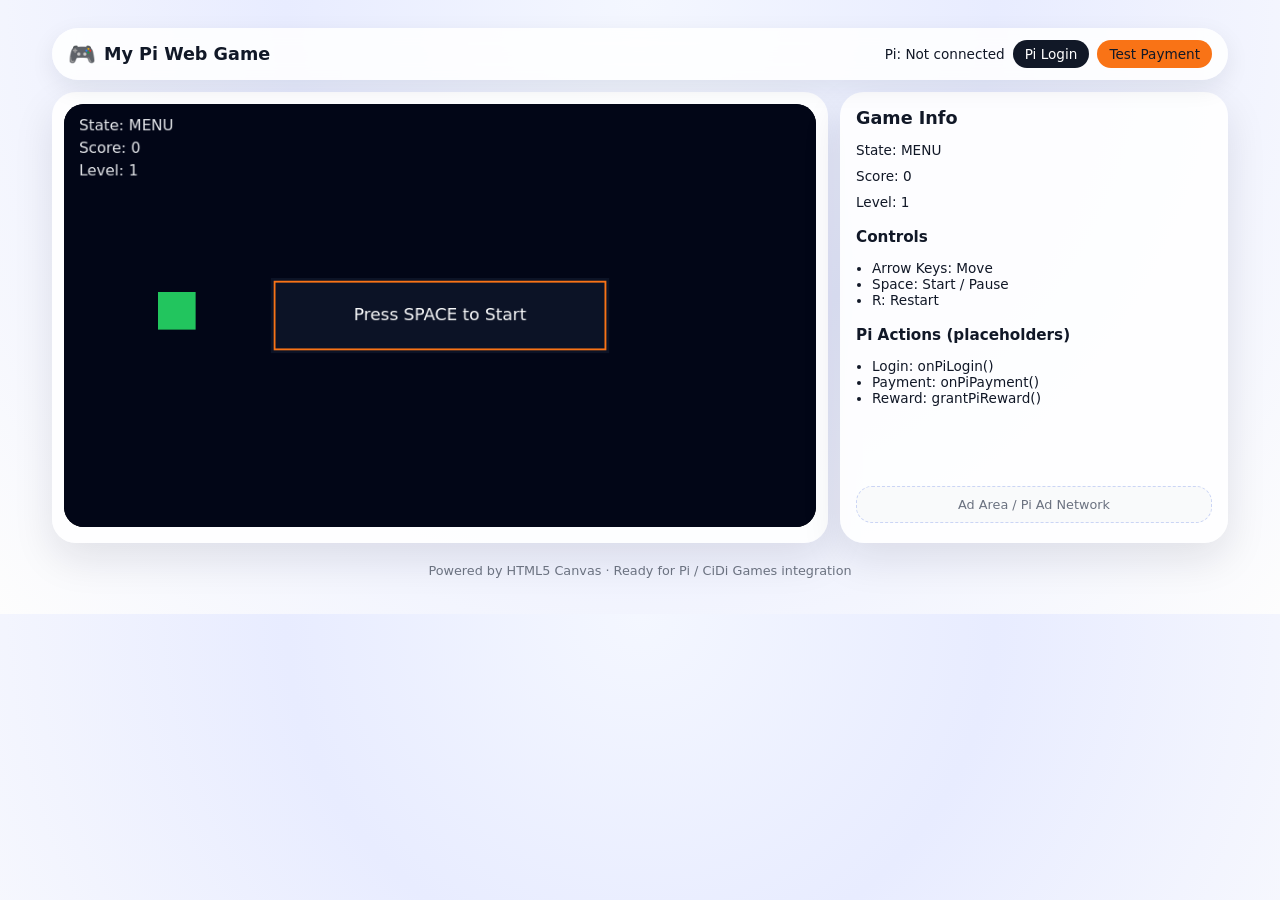
==== apps/pi_game01_bot/index.html @ 70c2bbf9 "65" ====
<!DOCTYPE html>
<html lang="en">
<head>
  <meta charset="UTF-8" />
  <title>Pi HTML5 Game Skeleton</title>
  <meta name="viewport" content="width=device-width, initial-scale=1.0" />
  <link rel="stylesheet" href="style.css" />
</head>
<body>
  <div id="app">
    <!-- Top bar: game title + Pi integration status -->
    <header class="top-bar">
      <div class="title">
        <span class="logo">🎮</span>
        <span>My Pi Web Game</span>
      </div>

      <div class="pi-panel">
        <!-- TODO: replace with real Pi login state -->
        <span id="pi-status">Pi: Not connected</span>
        <button id="btn-pi-login">Pi Login</button>
        <button id="btn-pi-payment">Test Payment</button>
      </div>
    </header>

    <!-- Main game area -->
    <main class="game-layout">
      <!-- Left: game canvas -->
      <section class="game-area">
        <canvas id="game-canvas" width="800" height="450"></canvas>
      </section>

      <!-- Right: UI / stats / debug -->
      <aside class="side-panel">
        <h2>Game Info</h2>
        <p>State: <span id="ui-state">MENU</span></p>
        <p>Score: <span id="ui-score">0</span></p>
        <p>Level: <span id="ui-level">1</span></p>

        <h3>Controls</h3>
        <ul>
          <li>Arrow Keys: Move</li>
          <li>Space: Start / Pause</li>
          <li>R: Restart</li>
        </ul>

        <h3>Pi Actions (placeholders)</h3>
        <ul>
          <li>Login: <code>onPiLogin()</code></li>
          <li>Payment: <code>onPiPayment()</code></li>
          <li>Reward: <code>grantPiReward()</code></li>
        </ul>

        <!-- Placeholder for ads (Pi Ad Network later) -->
        <div class="ad-box">
          <span>Ad Area / Pi Ad Network</span>
        </div>
      </aside>
    </main>

    <!-- Bottom bar: footer -->
    <footer class="footer">
      <span>Powered by HTML5 Canvas · Ready for Pi / CiDi Games integration</span>
    </footer>
  </div>

  <script src="game.js"></script>
</body>
</html>
---- apps/pi_game01_bot/style.css ----
* {
  box-sizing: border-box;
  margin: 0;
  padding: 0;
  font-family: system-ui, -apple-system, BlinkMacSystemFont, "Segoe UI", sans-serif;
}

body {
  background: radial-gradient(circle at top, #f4f7ff 0, #e8ecff 40%, #fdfdfd 100%);
  color: #111827;
}

#app {
  max-width: 1200px;
  margin: 16px auto;
  padding: 12px;
}

/* Top bar */
.top-bar {
  display: flex;
  justify-content: space-between;
  align-items: center;
  padding: 12px 16px;
  margin-bottom: 12px;
  background: rgba(255, 255, 255, 0.85);
  border-radius: 999px;
  box-shadow: 0 8px 24px rgba(15, 23, 42, 0.08);
  backdrop-filter: blur(10px);
}

.title {
  display: flex;
  align-items: center;
  gap: 8px;
  font-weight: 700;
  font-size: 1.1rem;
}

.title .logo {
  font-size: 1.4rem;
}

.pi-panel {
  display: flex;
  align-items: center;
  gap: 8px;
  font-size: 0.85rem;
}

.pi-panel button {
  border: none;
  padding: 6px 12px;
  border-radius: 999px;
  cursor: pointer;
  font-size: 0.85rem;
  transition: transform 0.1s ease, box-shadow 0.1s ease, background 0.2s;
}

#btn-pi-login {
  background: #111827;
  color: white;
}

#btn-pi-payment {
  background: #f97316;
  color: #111827;
}

.pi-panel button:hover {
  transform: translateY(-1px);
  box-shadow: 0 6px 14px rgba(15, 23, 42, 0.2);
}

/* Layout */
.game-layout {
  display: grid;
  grid-template-columns: 2fr 1fr;
  gap: 12px;
}

/* Game canvas area */
.game-area {
  background: rgba(255, 255, 255, 0.9);
  border-radius: 24px;
  padding: 12px;
  box-shadow: 0 16px 40px rgba(15, 23, 42, 0.1);
}

#game-canvas {
  width: 100%;
  height: auto;
  border-radius: 20px;
  background: radial-gradient(circle at top, #0f172a 0, #020617 45%, #000 100%);
}

/* Side panel */
.side-panel {
  background: rgba(255, 255, 255, 0.9);
  border-radius: 24px;
  padding: 16px;
  box-shadow: 0 16px 40px rgba(15, 23, 42, 0.1);
  display: flex;
  flex-direction: column;
  gap: 10px;
}

.side-panel h2 {
  font-size: 1.1rem;
  margin-bottom: 4px;
}

.side-panel h3 {
  font-size: 0.95rem;
  margin-top: 8px;
  margin-bottom: 4px;
}

.side-panel p,
.side-panel li {
  font-size: 0.85rem;
}

.side-panel ul {
  margin-left: 16px;
}

.ad-box {
  margin-top: auto;
  margin-bottom: 4px;
  padding: 10px;
  border-radius: 16px;
  border: 1px dashed #cbd5f5;
  font-size: 0.8rem;
  text-align: center;
  color: #6b7280;
  background: #f9fafb;
}

/* Footer */
.footer {
  margin-top: 12px;
  padding: 8px 16px;
  text-align: center;
  font-size: 0.8rem;
  color: #6b7280;
}
  
/* Responsive */
@media (max-width: 900px) {
  .game-layout {
    grid-template-columns: 1fr;
  }
}
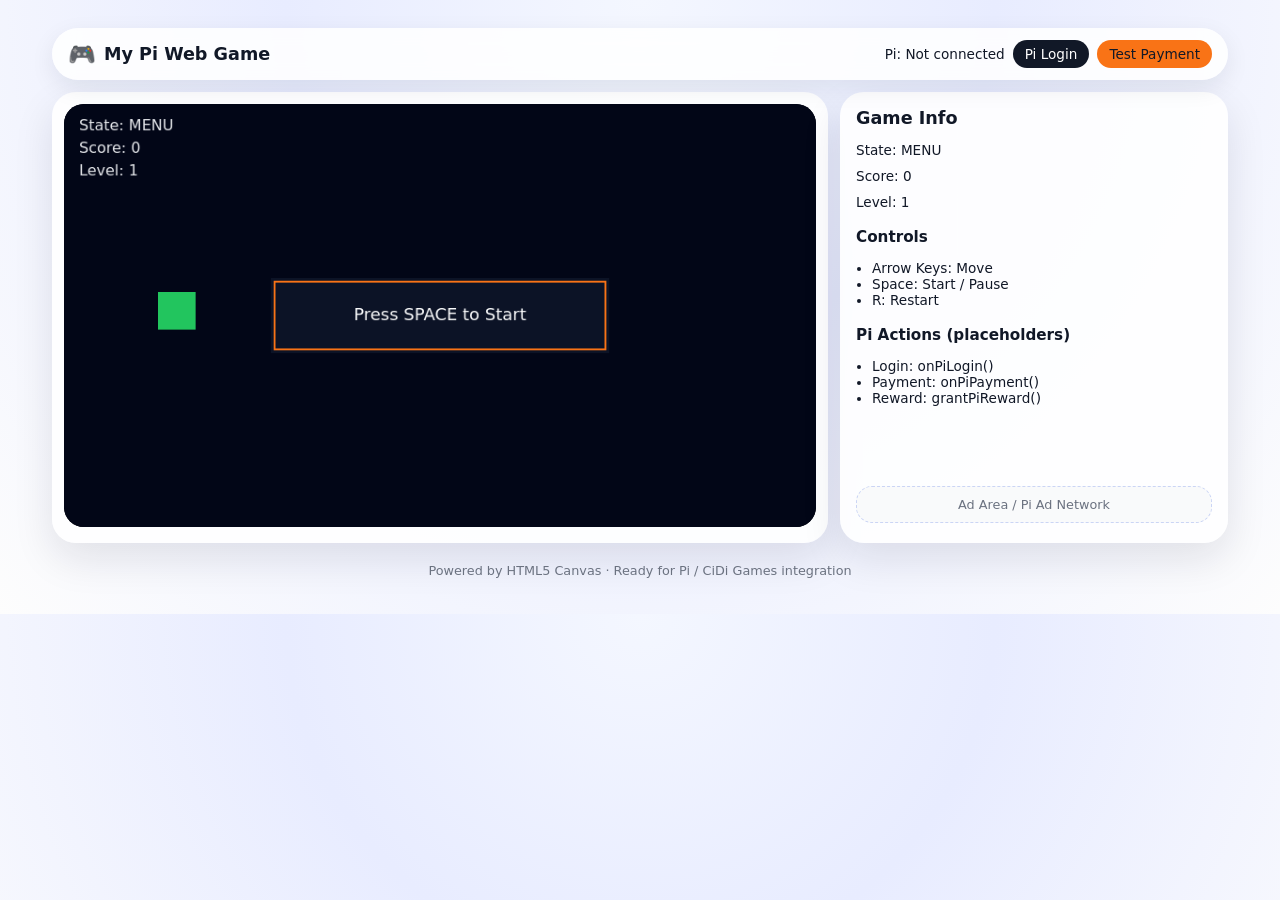
==== commit 05419c63: "77" ====
--- a/apps/pi_game01_bot/index.html
+++ b/apps/pi_game01_bot/index.html
@@ -64,6 +64,19 @@
     </footer>
   </div>
 
+  <!-- Mobile Controls (for phones) -->
+  <div id="mobile-controls">
+    <div class="mc-row">
+      <button class="mc-btn" data-dir="up">▲</button>
+    </div>
+
+    <div class="mc-row">
+      <button class="mc-btn" data-dir="left">◀</button>
+      <button class="mc-btn" data-dir="down">▼</button>
+      <button class="mc-btn" data-dir="right">▶</button>
+    </div>
+  </div>
+
   <script src="game.js"></script>
 </body>
 </html>
--- a/apps/pi_game01_bot/style.css
+++ b/apps/pi_game01_bot/style.css
@@ -152,3 +152,47 @@
     grid-template-columns: 1fr;
   }
 }
+
+/* ================================
+   Mobile Controls 
+================================ */
+#mobile-controls {
+  position: fixed;
+  bottom: 20px;
+  left: 50%;
+  transform: translateX(-50%);
+  display: none; /* يظهر فقط على الموبايل */
+  flex-direction: column;
+  align-items: center;
+  gap: 8px;
+  z-index: 9999;
+}
+
+.mc-row {
+  display: flex;
+  gap: 8px;
+}
+
+.mc-btn {
+  width: 70px;
+  height: 70px;
+  font-size: 28px;
+  background: rgba(255, 255, 255, 0.85);
+  border: 2px solid #111827;
+  border-radius: 16px;
+  box-shadow: 0 6px 14px rgba(0,0,0,0.25);
+  backdrop-filter: blur(5px);
+  cursor: pointer;
+}
+
+.mc-btn:active {
+  background: #111827;
+  color: white;
+}
+
+/* Show controls for mobile */
+@media (max-width: 800px) {
+  #mobile-controls {
+    display: flex;
+  }
+}
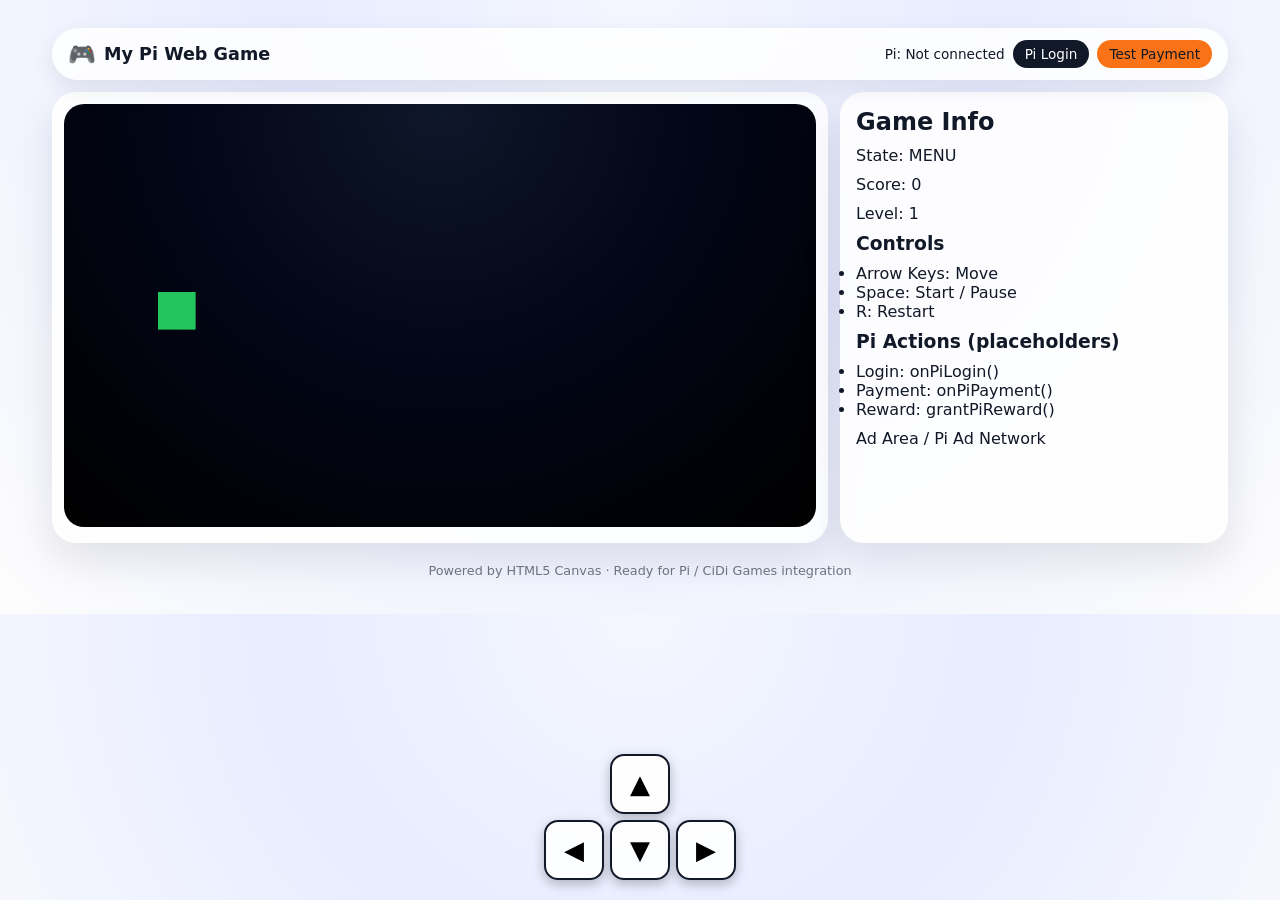
==== commit 8045cb9c: "80" ====
--- a/apps/pi_game01_bot/index.html
+++ b/apps/pi_game01_bot/index.html
@@ -51,20 +51,19 @@
           <li>Reward: <code>grantPiReward()</code></li>
         </ul>
 
-        <!-- Placeholder for ads (Pi Ad Network later) -->
         <div class="ad-box">
           <span>Ad Area / Pi Ad Network</span>
         </div>
       </aside>
     </main>
 
-    <!-- Bottom bar: footer -->
+    <!-- Bottom bar -->
     <footer class="footer">
       <span>Powered by HTML5 Canvas · Ready for Pi / CiDi Games integration</span>
     </footer>
   </div>
 
-  <!-- Mobile Controls (for phones) -->
+  <!-- Mobile Controls -->
   <div id="mobile-controls">
     <div class="mc-row">
       <button class="mc-btn" data-dir="up">▲</button>
--- a/apps/pi_game01_bot/style.css
+++ b/apps/pi_game01_bot/style.css
@@ -54,7 +54,6 @@
   border-radius: 999px;
   cursor: pointer;
   font-size: 0.85rem;
-  transition: transform 0.1s ease, box-shadow 0.1s ease, background 0.2s;
 }
 
 #btn-pi-login {
@@ -67,11 +66,6 @@
   color: #111827;
 }
 
-.pi-panel button:hover {
-  transform: translateY(-1px);
-  box-shadow: 0 6px 14px rgba(15, 23, 42, 0.2);
-}
-
 /* Layout */
 .game-layout {
   display: grid;
@@ -79,7 +73,6 @@
   gap: 12px;
 }
 
-/* Game canvas area */
 .game-area {
   background: rgba(255, 255, 255, 0.9);
   border-radius: 24px;
@@ -105,38 +98,6 @@
   gap: 10px;
 }
 
-.side-panel h2 {
-  font-size: 1.1rem;
-  margin-bottom: 4px;
-}
-
-.side-panel h3 {
-  font-size: 0.95rem;
-  margin-top: 8px;
-  margin-bottom: 4px;
-}
-
-.side-panel p,
-.side-panel li {
-  font-size: 0.85rem;
-}
-
-.side-panel ul {
-  margin-left: 16px;
-}
-
-.ad-box {
-  margin-top: auto;
-  margin-bottom: 4px;
-  padding: 10px;
-  border-radius: 16px;
-  border: 1px dashed #cbd5f5;
-  font-size: 0.8rem;
-  text-align: center;
-  color: #6b7280;
-  background: #f9fafb;
-}
-
 /* Footer */
 .footer {
   margin-top: 12px;
@@ -145,8 +106,8 @@
   font-size: 0.8rem;
   color: #6b7280;
 }
-  
-/* Responsive */
+
+/* Mobile responsive */
 @media (max-width: 900px) {
   .game-layout {
     grid-template-columns: 1fr;
@@ -154,45 +115,37 @@
 }
 
 /* ================================
-   Mobile Controls 
+   Mobile Controls (final)
 ================================ */
 #mobile-controls {
   position: fixed;
   bottom: 20px;
   left: 50%;
   transform: translateX(-50%);
-  display: none; /* يظهر فقط على الموبايل */
+  display: flex !important;
   flex-direction: column;
   align-items: center;
-  gap: 8px;
-  z-index: 9999;
+  gap: 6px;
+  z-index: 999999;
+  pointer-events: auto;
 }
 
 .mc-row {
   display: flex;
-  gap: 8px;
+  gap: 6px;
 }
 
 .mc-btn {
-  width: 70px;
-  height: 70px;
-  font-size: 28px;
-  background: rgba(255, 255, 255, 0.85);
+  width: 60px;
+  height: 60px;
+  font-size: 26px;
+  border-radius: 14px;
+  background: rgba(255,255,255,0.9);
   border: 2px solid #111827;
-  border-radius: 16px;
-  box-shadow: 0 6px 14px rgba(0,0,0,0.25);
-  backdrop-filter: blur(5px);
-  cursor: pointer;
+  box-shadow: 0 4px 12px rgba(0,0,0,0.25);
 }
 
 .mc-btn:active {
   background: #111827;
-  color: white;
+  color: #fff;
 }
-
-/* Show controls for mobile */
-@media (max-width: 800px) {
-  #mobile-controls {
-    display: flex;
-  }
-}
